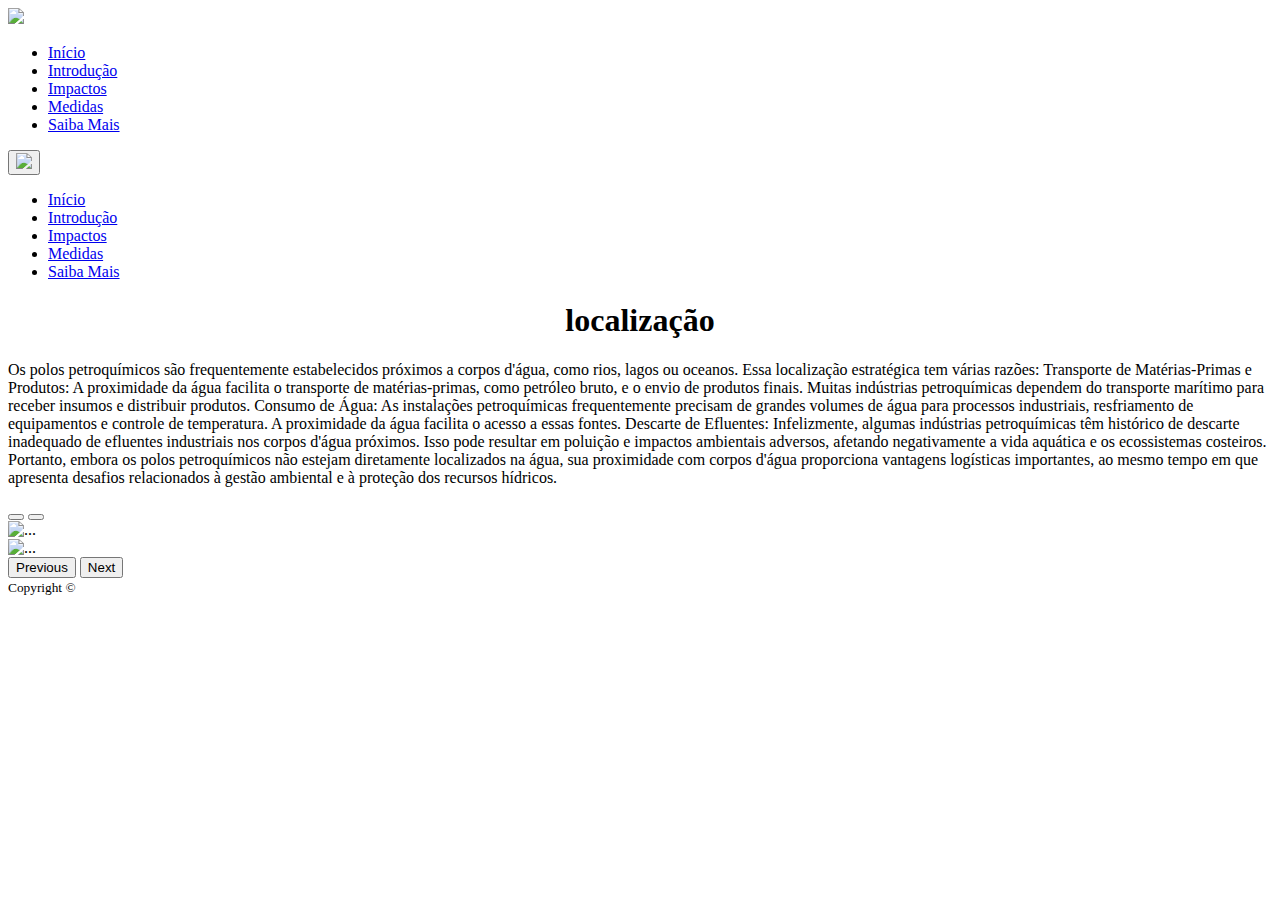
==== p11.html @ bd4304d8 "teste aps upando no github" ====
<!DOCTYPE html>
<html lang="pt-br">

<head>
    <meta charset="UTF-8">
    <meta http-equiv="X-UA-Compatible" content="IE=edge">
    <meta name="viewport" content="width=device-width, initial-scale=1.0">
    <link href="https://cdn.jsdelivr.net/npm/bootstrap@5.0.2/dist/css/bootstrap.min.css" rel="stylesheet" integrity="sha384-EVSTQN3/azprG1Anm3QDgpJLIm9Nao0Yz1ztcQTwFspd3yD65VohhpuuCOmLASjC" crossorigin="anonymous">
    <link rel="stylesheet" href="css/style.css">
    <title>Menu Responsivo</title>
</head>

<body>
    <header>
        <nav class="nav-bar">
            <div class="logo">
                <a href="index.html"><img src="/Imagens/logo4.jpg"></a>
            </div>
            <div class="nav-list">
              <ul>
                <li class="nav-item"><a href="index.html" class="nav-link">Início</a></li>
                <li class="nav-item"><a href="p2.html" class="nav-link">Introdução</a></li>
                <li class="nav-item"><a href="Impact.html" class="nav-link">Impactos</a></li>
                <li class="nav-item"><a href="p4.html" class="nav-link">Medidas</a></li>
                <li class="nav-item"><a href="p5.html" class="nav-link">Saiba Mais</a></li>
              </ul>
          </div>    
            <div class="mobile-menu-icon">
                <button onclick="menuShow()"><img class="icon" src="Imagens/menu_white_36dp.svg"></button>
            </div>
        </nav>
        <div class="mobile-menu">
          <ul>
            <li class="nav-item"><a href="index.html" class="nav-link">Início</a></li>
            <li class="nav-item"><a href="p2.html" class="nav-link">Introdução</a></li>
            <li class="nav-item"><a href="Impact.html" class="nav-link">Impactos</a></li>
            <li class="nav-item"><a href="p4.html" class="nav-link">Medidas</a></li>
            <li class="nav-item"><a href="p5.html" class="nav-link">Saiba Mais</a></li>
          </ul>
      </div>      

    
    </header>
    <main>
    <div class="blur">
        <div class="texto">
          <h1 align="center">localização</h1>
            <p>Os polos petroquímicos são frequentemente estabelecidos próximos a corpos d'água, como rios, lagos ou oceanos. Essa localização estratégica tem várias razões:

              Transporte de Matérias-Primas e Produtos: A proximidade da água facilita o transporte de matérias-primas, como petróleo bruto, e o envio de produtos finais. Muitas indústrias petroquímicas dependem do transporte marítimo para receber insumos e distribuir produtos.
              
              Consumo de Água: As instalações petroquímicas frequentemente precisam de grandes volumes de água para processos industriais, resfriamento de equipamentos e controle de temperatura. A proximidade da água facilita o acesso a essas fontes.
              
              Descarte de Efluentes: Infelizmente, algumas indústrias petroquímicas têm histórico de descarte inadequado de efluentes industriais nos corpos d'água próximos. Isso pode resultar em poluição e impactos ambientais adversos, afetando negativamente a vida aquática e os ecossistemas costeiros.
              
              Portanto, embora os polos petroquímicos não estejam diretamente localizados na água, sua proximidade com corpos d'água proporciona vantagens logísticas importantes, ao mesmo tempo em que apresenta desafios relacionados à gestão ambiental e à proteção dos recursos hídricos.
            </p>
        </div>
    </div>

    <div id="carouselExampleCaptions" class="carousel slide">
      <div class="carousel-indicators">
        <button type="button" data-bs-target="#carouselExampleCaptions" data-bs-slide-to="0" class="active" aria-current="true" aria-label="Slide 1"></button>
        <button type="button" data-bs-target="#carouselExampleCaptions" data-bs-slide-to="1" aria-label="Slide 2"></button>
      </div>
      <div class="carousel-inner">
        <div class="carousel-item active">
          <img src="Imagens/OIP.png" class="d-block w-100" alt="...">
          <div class="carousel-caption d-none d-md-block">
          </div>
        </div>
        <div class="carousel-item">
          <img src="Imagens/img6.png" class="d-block w-100" alt="...">
          <div class="carousel-caption d-none d-md-block">
          </div>
        </div>
      </div>
      <button class="carousel-control-prev" type="button" data-bs-target="#carouselExampleCaptions" data-bs-slide="prev">
        <span class="carousel-control-prev-icon" aria-hidden="true"></span>
        <span class="visually-hidden">Previous</span>
      </button>
      <button class="carousel-control-next" type="button" data-bs-target="#carouselExampleCaptions" data-bs-slide="next">
        <span class="carousel-control-next-icon" aria-hidden="true"></span>
        <span class="visually-hidden">Next</span>
      </button>
    </div>

    </main>
    <script src="JS/Script.js"></script>
    <script src="https://cdn.jsdelivr.net/npm/@popperjs/core@2.11.8/dist/umd/popper.min.js" integrity="sha384-I7E8VVD/ismYTF4hNIPjVp/Zjvgyol6VFvRkX/vR+Vc4jQkC+hVqc2pM8ODewa9r" crossorigin="anonymous"></script>
<script src="https://cdn.jsdelivr.net/npm/bootstrap@5.3.3/dist/js/bootstrap.min.js" integrity="sha384-0pUGZvbkm6XF6gxjEnlmuGrJXVbNuzT9qBBavbLwCsOGabYfZo0T0to5eqruptLy" crossorigin="anonymous"></script>


    <footer>
        <small class="copy">
            Copyright ©
        </small>
    </footer>
</body>

</html>
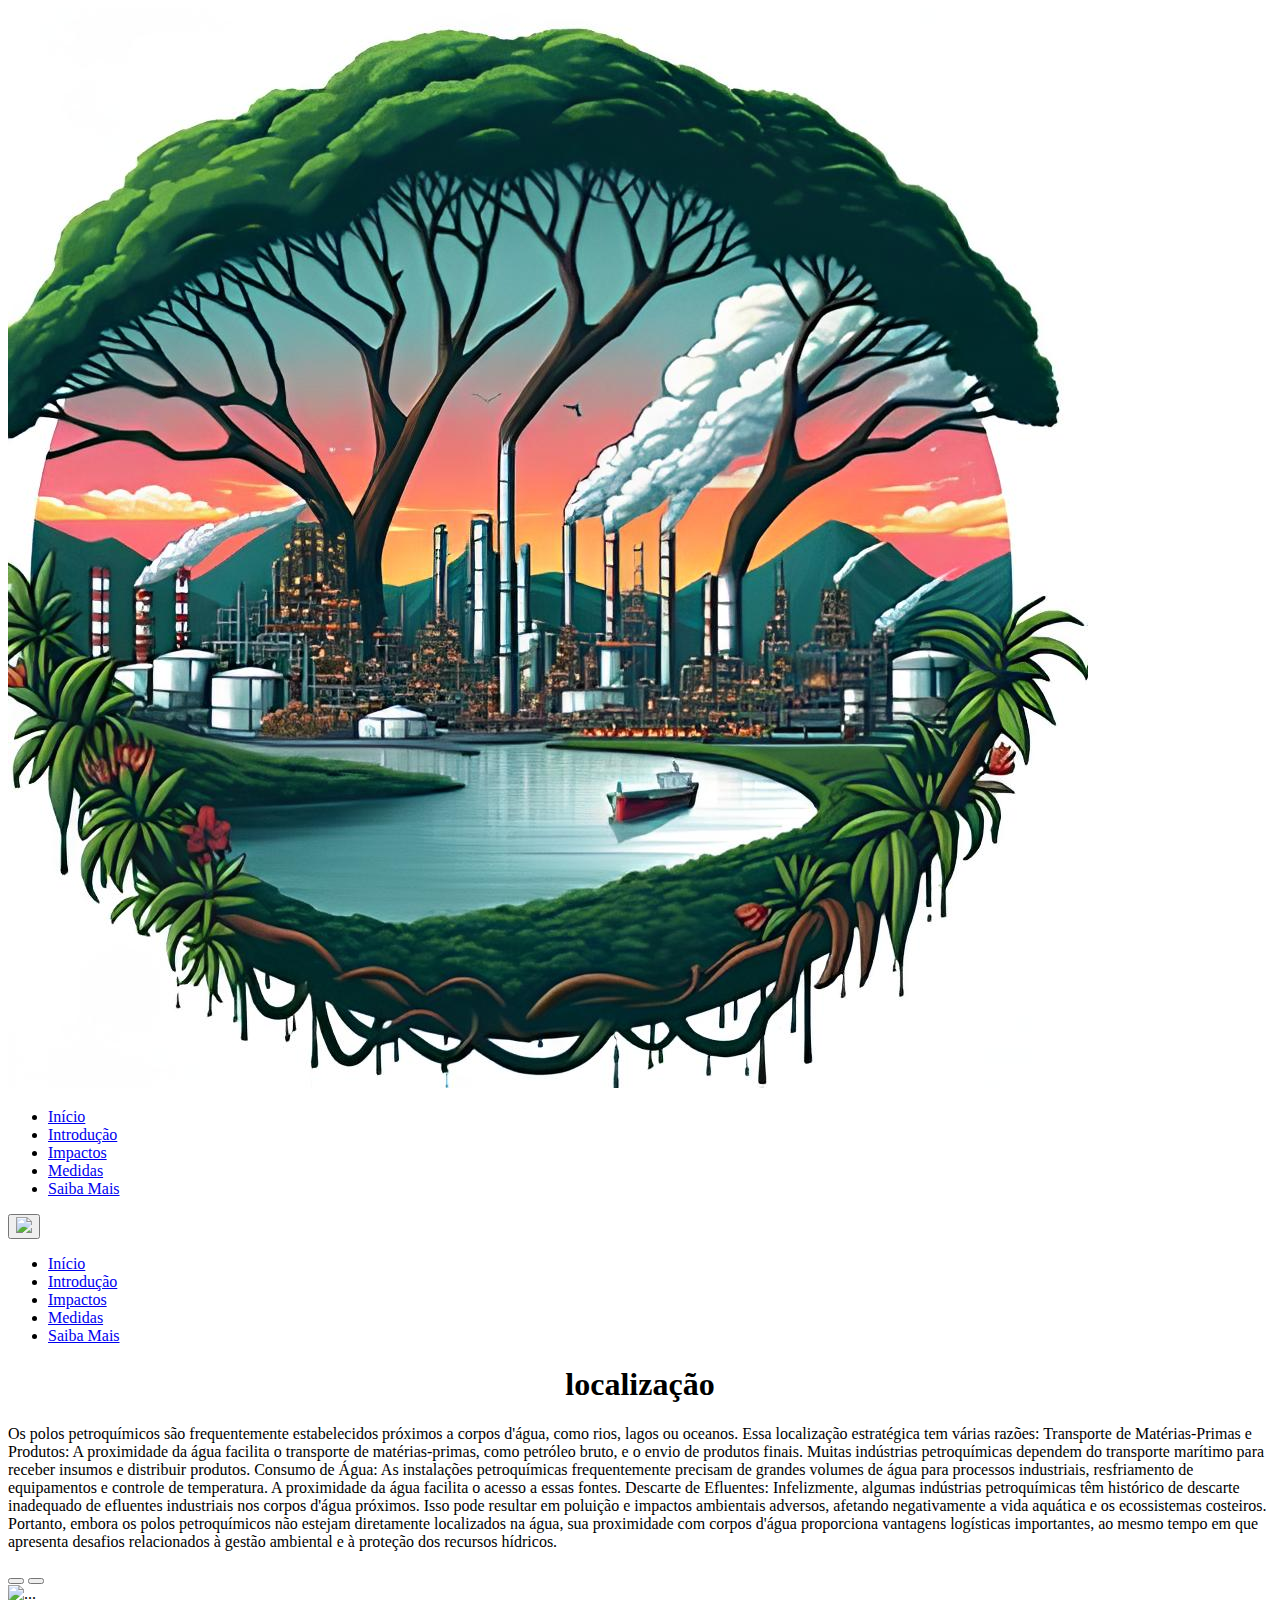
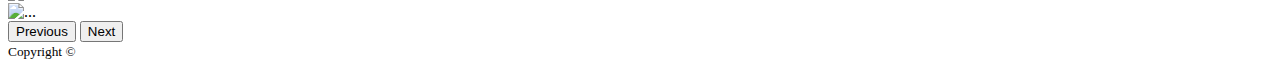
==== commit 2213f950: "Update p11.html" ====
--- a/p11.html
+++ b/p11.html
@@ -14,7 +14,7 @@
     <header>
         <nav class="nav-bar">
             <div class="logo">
-                <a href="index.html"><img src="/Imagens/logo4.jpg"></a>
+                <a href="index.html"><img src="logo4.jpg"></a>
             </div>
             <div class="nav-list">
               <ul>
@@ -65,12 +65,12 @@
       </div>
       <div class="carousel-inner">
         <div class="carousel-item active">
-          <img src="Imagens/OIP.png" class="d-block w-100" alt="...">
+          <img src="OIP.png" class="d-block w-100" alt="...">
           <div class="carousel-caption d-none d-md-block">
           </div>
         </div>
         <div class="carousel-item">
-          <img src="Imagens/img6.png" class="d-block w-100" alt="...">
+          <img src="img6.png" class="d-block w-100" alt="...">
           <div class="carousel-caption d-none d-md-block">
           </div>
         </div>
@@ -86,7 +86,7 @@
     </div>
 
     </main>
-    <script src="JS/Script.js"></script>
+    <script src="Script.js"></script>
     <script src="https://cdn.jsdelivr.net/npm/@popperjs/core@2.11.8/dist/umd/popper.min.js" integrity="sha384-I7E8VVD/ismYTF4hNIPjVp/Zjvgyol6VFvRkX/vR+Vc4jQkC+hVqc2pM8ODewa9r" crossorigin="anonymous"></script>
 <script src="https://cdn.jsdelivr.net/npm/bootstrap@5.3.3/dist/js/bootstrap.min.js" integrity="sha384-0pUGZvbkm6XF6gxjEnlmuGrJXVbNuzT9qBBavbLwCsOGabYfZo0T0to5eqruptLy" crossorigin="anonymous"></script>
 
@@ -98,4 +98,4 @@
     </footer>
 </body>
 
-</html>+</html>
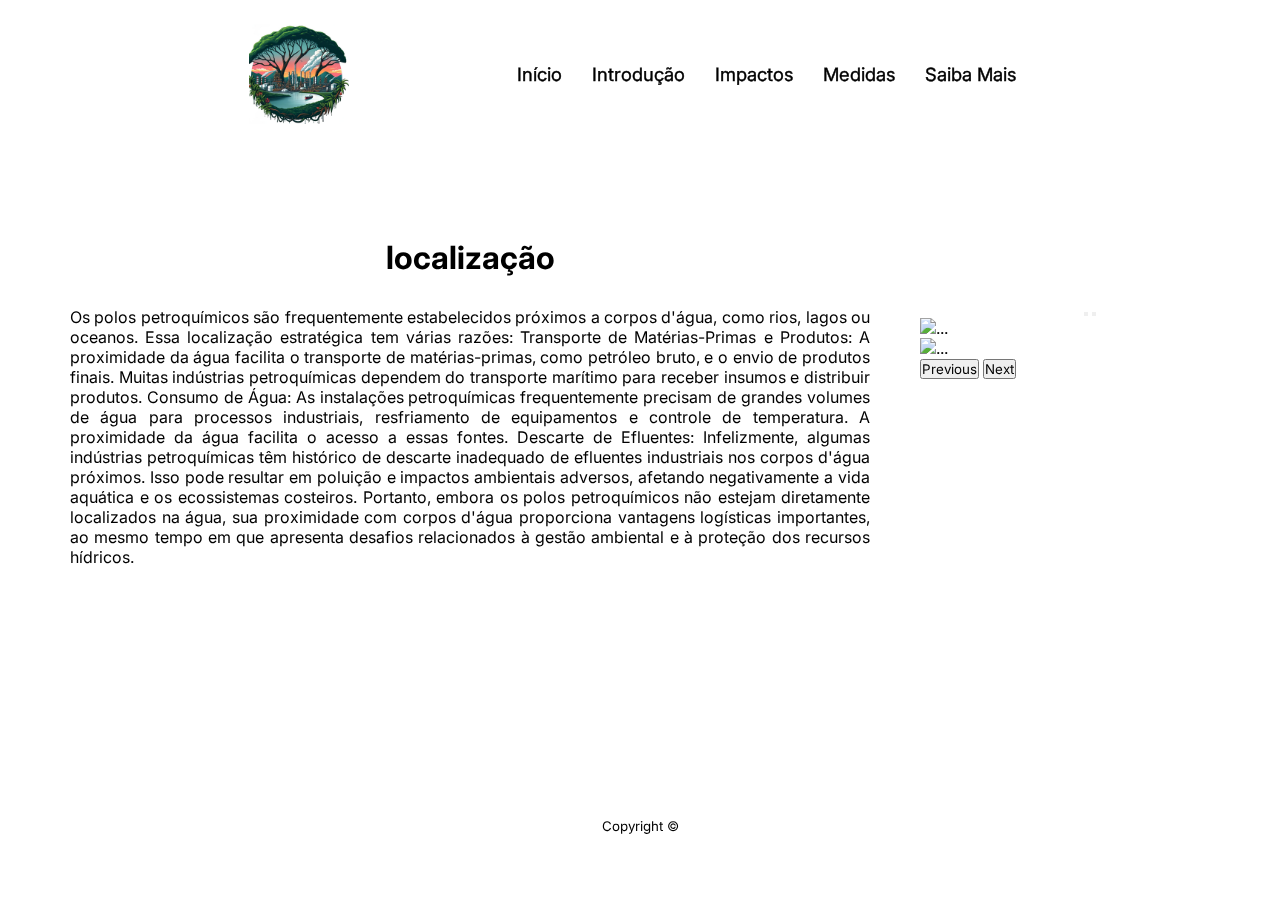
==== commit 1dbe2f93: "Update p11.html" ====
--- a/p11.html
+++ b/p11.html
@@ -6,7 +6,7 @@
     <meta http-equiv="X-UA-Compatible" content="IE=edge">
     <meta name="viewport" content="width=device-width, initial-scale=1.0">
     <link href="https://cdn.jsdelivr.net/npm/bootstrap@5.0.2/dist/css/bootstrap.min.css" rel="stylesheet" integrity="sha384-EVSTQN3/azprG1Anm3QDgpJLIm9Nao0Yz1ztcQTwFspd3yD65VohhpuuCOmLASjC" crossorigin="anonymous">
-    <link rel="stylesheet" href="css/style.css">
+    <link rel="stylesheet" href="style.css">
     <title>Menu Responsivo</title>
 </head>
 
--- a/style.css
+++ b/style.css
@@ -0,0 +1,232 @@
+@import url('https://fonts.googleapis.com/css2?family=Inter:wght@200;300;400;500&display=swap');
+
+* {
+    padding: 0;
+    margin: 0;
+    font-family: 'Inter', sans-serif;
+    scroll-behavior: smooth;
+}
+
+body{
+    background-image: url(/Imagens/Design.png);
+    background-repeat: no-repeat;
+    background-position: center;
+    background-size: cover;
+    background-attachment: fixed;
+}
+
+header {
+    background-color: #FFF;
+    /* box-shadow: 0px 3px 10px #464646; */
+    background-color: transparent;
+}
+
+.nav-bar {
+    display: flex;
+    justify-content: space-evenly;
+    padding: 1.5rem 6rem;
+}
+
+.logo {
+    display: flex;
+    align-items: center;
+}
+
+.logo img{
+    display: flex;
+    align-items: center;
+    justify-content: center;
+    mix-blend-mode: multiply;
+    height: 100px;
+    width: 100px;
+}
+
+.logo button{
+    border: none;
+}
+
+.nav-list {
+    display: flex;
+    align-items: center;
+}
+
+.nav-list ul {
+    list-style-type: disc;
+    display: flex;
+    align-items: center;
+    justify-content: center;
+    list-style: none;
+}
+
+.nav-item {
+    margin: 0 15px;
+}
+
+.nav-link {
+    text-decoration: none;
+    font-size: 1.15rem;
+    -webkit-text-stroke-width: 0.4px;
+    -webkit-text-stroke-color: #000;
+    -webkit-text-fill-color: #000;
+    font-weight: 400;
+}
+
+.login-button{
+    display: flex;
+    justify-content: center;
+    align-items: center;
+}
+
+.login-button button a {
+    text-decoration: none;
+    color: #fff;
+    font-weight: 500;
+    font-size: 1.1rem;
+}
+
+.mobile-menu-icon {
+    display: none;
+}
+
+.mobile-menu {
+    display: none;
+}
+
+main {
+    display: flex;
+    justify-content: left;
+    align-items: left;
+    flex-grow: 1;
+    padding: 20px;
+    padding-top: 50px;
+}
+
+.blur {
+    display: flex;
+    justify-content: left;
+    align-items: left;
+    background: rgba(255, 255, 255, 0.3);
+    backdrop-filter: blur(10px);
+    padding: 50px;
+    border-radius: 5px;
+    width: 55%;
+    max-width: 700px;
+    min-width: 800px;
+    
+}
+
+.blur h1{
+    margin-top: -10px;
+}
+
+.blur p{
+    margin-top: 30px;
+}
+
+.texto a{
+    color: black;
+}
+
+.texto{
+    text-align: justify;
+}
+
+footer{
+    display: flex;
+    align-items: center;
+    justify-content: center;
+    mix-blend-mode: multiply;
+    background: rgba(255, 255, 255, 0.3);
+    backdrop-filter: blur(05px);
+}
+
+#carouselExampleCaptions{
+    width: 500px;
+    max-width: 100%;
+    height: 500px;
+    max-height: 100%; 
+    margin-top: 100px;
+    margin-left: auto;
+    margin-right: 0; 
+}
+
+.carousel-indicators{
+    text-align: center;
+}
+
+
+
+
+
+
+
+
+
+
+
+
+
+
+
+
+
+
+
+
+
+
+
+
+
+@media screen and (max-width: 730px) {
+    .nav-bar {
+        padding: 1.5rem 4rem;
+    }
+    .nav-item {
+        display: none;
+    }
+    .login-button {
+        display: none;
+    }
+    .mobile-menu-icon {
+        display: block;
+    }
+    .mobile-menu-icon button {
+        background-color: transparent;
+        border: none;
+        cursor: pointer;
+    }
+    .mobile-menu ul {
+        display: flex;
+        flex-direction: column;
+        text-align: center;
+        padding-bottom: 1rem;
+    }
+    .mobile-menu .nav-item {
+        display: block;
+        padding-top: 1.2rem;
+    }
+    .mobile-menu .login-button {
+        display: block;
+        padding: 1rem 2rem;
+    }
+    .mobile-menu .login-button button {
+        width: 100%;
+    }
+    .open {
+        display: block;
+    }
+    
+}
+
+@media screen and (max-width: 730px) {
+    .blur{
+        display: block;
+        flex-direction: column;
+    }
+    #carouselExampleCaptions{
+        display: flex;
+        flex-direction: row;
+    }
+    
+}
